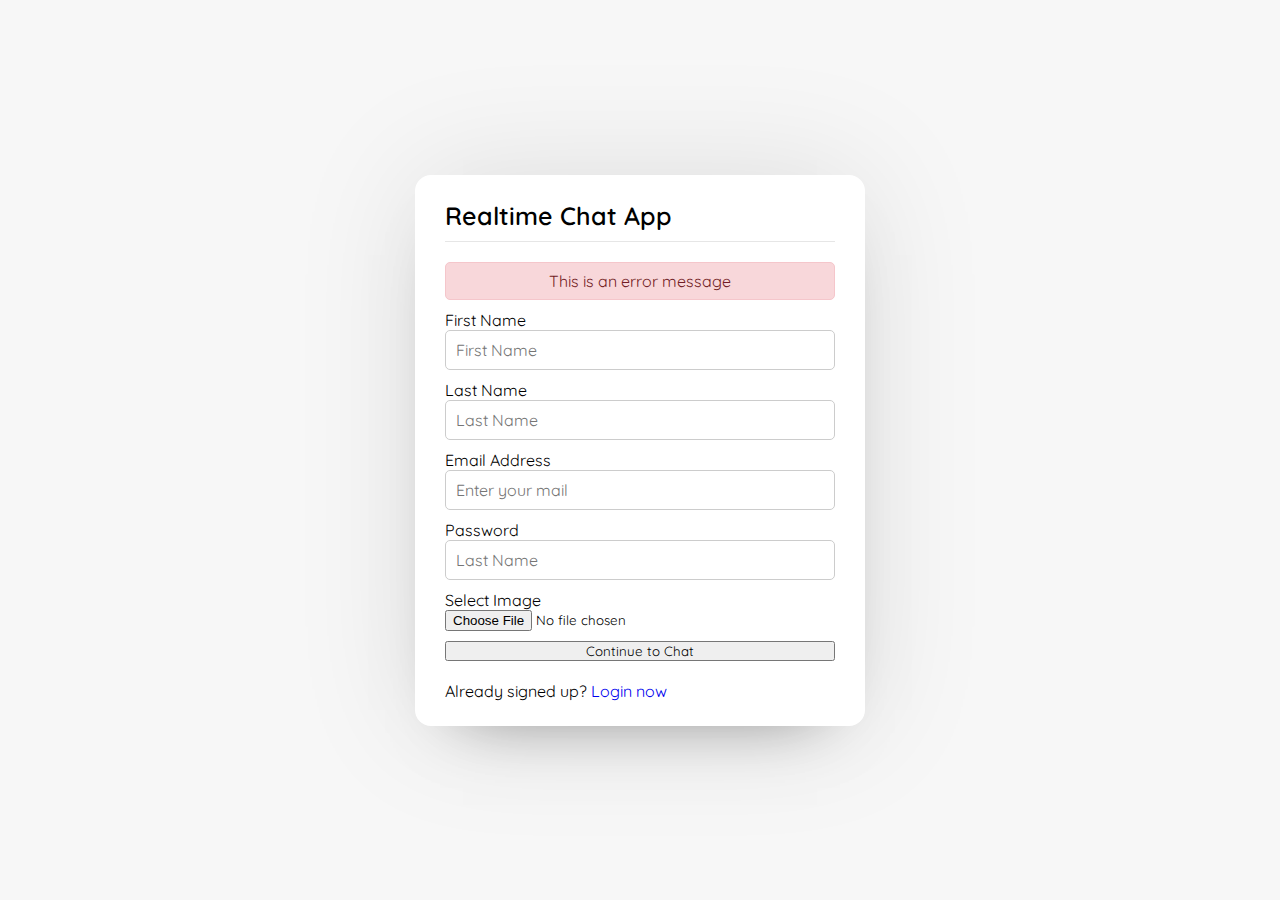
==== index.html @ 65d7b759 "sign up page completed" ====
<!DOCTYPE html>
<html lang="en">
<head>
    <meta charset="UTF-8">
    <meta http-equiv="X-UA-Compatible" content="IE=edge">
    <meta name="viewport" content="width=device-width, initial-scale=1.0">
    <link href="https://fonts.googleapis.com/css2?family=Quicksand:wght@200;300;400;500&display=swap" rel="stylesheet">
    <link rel="stylesheet" href="fontawesome/css/all.css">
    <link rel="stylesheet" href="style.css">
    <title>Chat Application</title>
</head>
<body>
    <div class="wrapper">
        <section class="form signup">
             <header>Realtime Chat App</header>
             <form action="#">
                 <div class="error-txt">This is an error message</div>
                 <div class="name-details">
                     <div class="field input">
                         <label for="">First Name</label>
                         <input type="text" placeholder="First Name">
                     </div>
                     <div class="field input">
                        <label for="">Last Name</label>
                        <input type="text" placeholder="Last Name">
                    </div>
                 </div>
                 <div class="field input">
                    <label for="">Email Address</label>
                    <input type="text" placeholder="Enter your mail">
                </div><div class="field input">
                    <label for="">Password</label>
                    <input type="text" placeholder="Last Name">
                </div><div class="field">
                    <label for="">Select Image</label>
                    <input type="file">
                </div>
                <div class="field">
                    <input type="submit" value="Continue to Chat">
                </div>
             </form>
             <div class="link">
                 Already signed up? <a href="#">Login now</a>
             </div>
        </section>
    </div>
</body>
</html>
---- style.css ----
* {
    font-family: 'Quicksand', sans-serif;
    margin: 0;
    padding: 0;
    box-sizing: border-box;
    text-decoration: none;
 }

body {
    display: flex;
    align-items: center;
    justify-content: center;
    min-height: 100vh;
    background: #f7f7f7;
}

.wrapper{
    background: #fff;
    width: 450px;
    border-radius: 16px;
    box-shadow: 0 0 128px 0 rgba(0,0,0,0.1),
                0 32px 64px -48px rgba(0,0,0,0.5);
    
}

/* Signup form css code */
.form{
    padding: 25px 30px;
}
.form header {
    font-size: 25px;
    font-weight: 600;
    padding-bottom: 10px;
    border-bottom: 1px solid #e6e6e6;
}

.form form {
    margin: 20px 0;
}

.form form .error-txt {
     color: #721c24;
     background: #f8d7da;
     padding: 8px 10px;
     text-align: center;
     border-radius: 5px;
     margin-bottom: 10px;
     border: 1px solid #f5c6cb;
}

.form form .field{
    display: flex;
    flex-direction: column;
    margin-bottom: 10px;
}

.form form .input input{
    height: 40px;
    width: 100%;
    font-size: 16px;
    padding: 0 10px;
    border: 1px solid #ccc;
    border-radius: 5px;
}
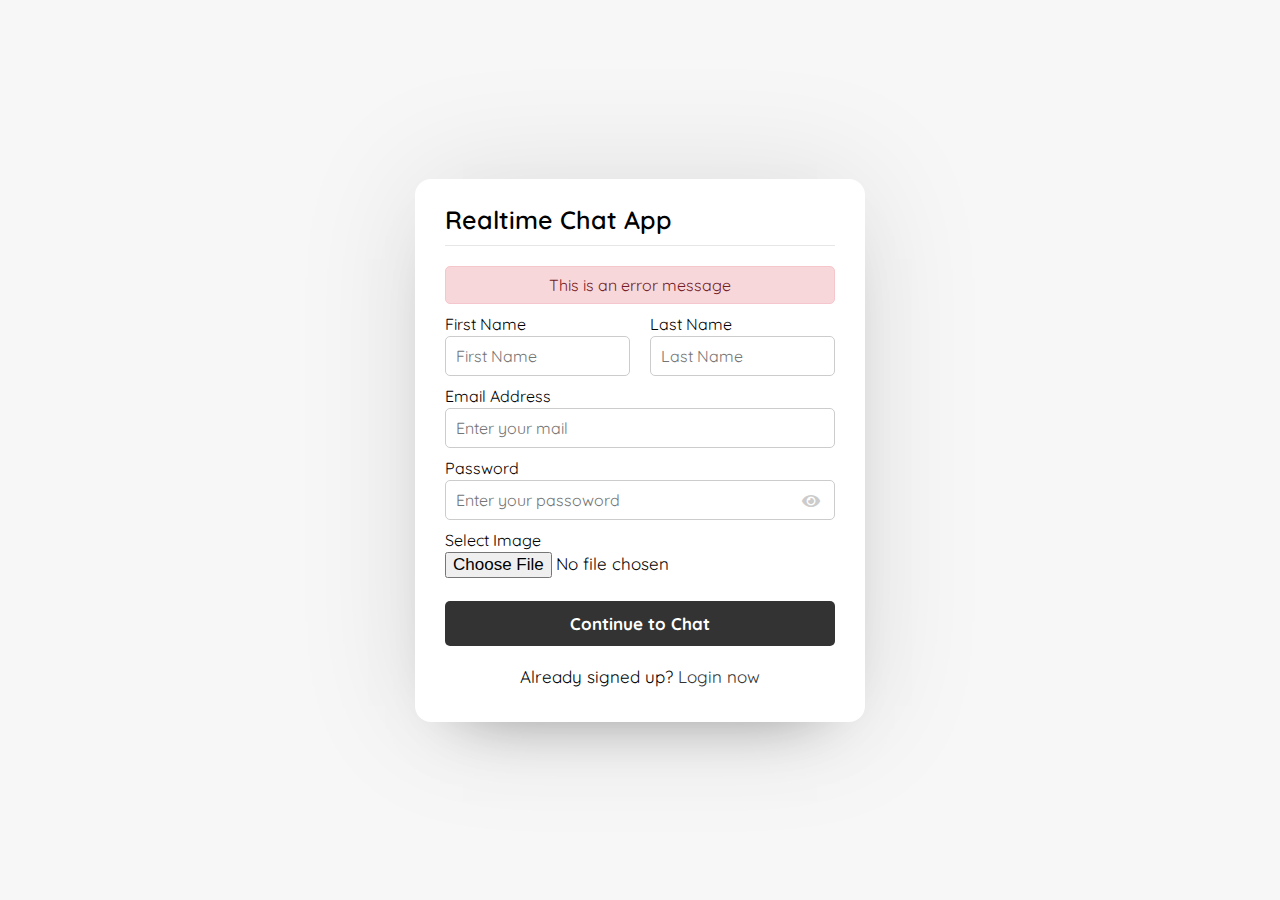
==== commit 023c7629: "completion of login and signup page" ====
--- a/index.html
+++ b/index.html
@@ -30,12 +30,13 @@
                     <input type="text" placeholder="Enter your mail">
                 </div><div class="field input">
                     <label for="">Password</label>
-                    <input type="text" placeholder="Last Name">
-                </div><div class="field">
+                    <input type="text" placeholder="Enter your passoword">
+                    <i class="fas fa-eye"></i>
+                </div><div class="field image">
                     <label for="">Select Image</label>
                     <input type="file">
                 </div>
-                <div class="field">
+                <div class="field button">
                     <input type="submit" value="Continue to Chat">
                 </div>
              </form>
--- a/style.css
+++ b/style.css
@@ -48,10 +48,31 @@
      border: 1px solid #f5c6cb;
 }
 
+.form form .name-details {
+    display: flex;
+}
+
+.form .name-details .field:first-child{
+    margin-right: 10px;
+}
+
+.form .name-details .field:last-child{
+    margin-left: 10px;
+}
+
 .form form .field{
     display: flex;
     flex-direction: column;
     margin-bottom: 10px;
+    position: relative;
+}
+
+.form form .field label{
+    margin-bottom: 2px;
+}
+
+.form form .field input {
+    outline: none;
 }
 
 .form form .input input{
@@ -61,4 +82,43 @@
     padding: 0 10px;
     border: 1px solid #ccc;
     border-radius: 5px;
-} +} 
+
+.form form .image input{
+    font-size: 17px;
+}
+
+.form form .button input {
+    cursor: pointer;
+    margin-top: 13px;
+    border: none;
+    font-size: 17px;
+    height: 45px;
+    color: #fff;
+    background: #333;
+    border-radius: 5px;
+    font-weight: 700;
+}
+
+.form form .field i {
+    position: absolute;
+    right: 15px;
+    color: #ccc;
+    top: 70%;
+    transform: translateY(-50%);
+    cursor: pointer;
+}
+
+.form .link {
+    text-align: center;
+    margin: 10px 0;
+    font-size: 17px;
+}
+
+.form .link a {
+    color: #333;
+}
+
+.form .link a:hover {
+    text-decoration: underline;
+}